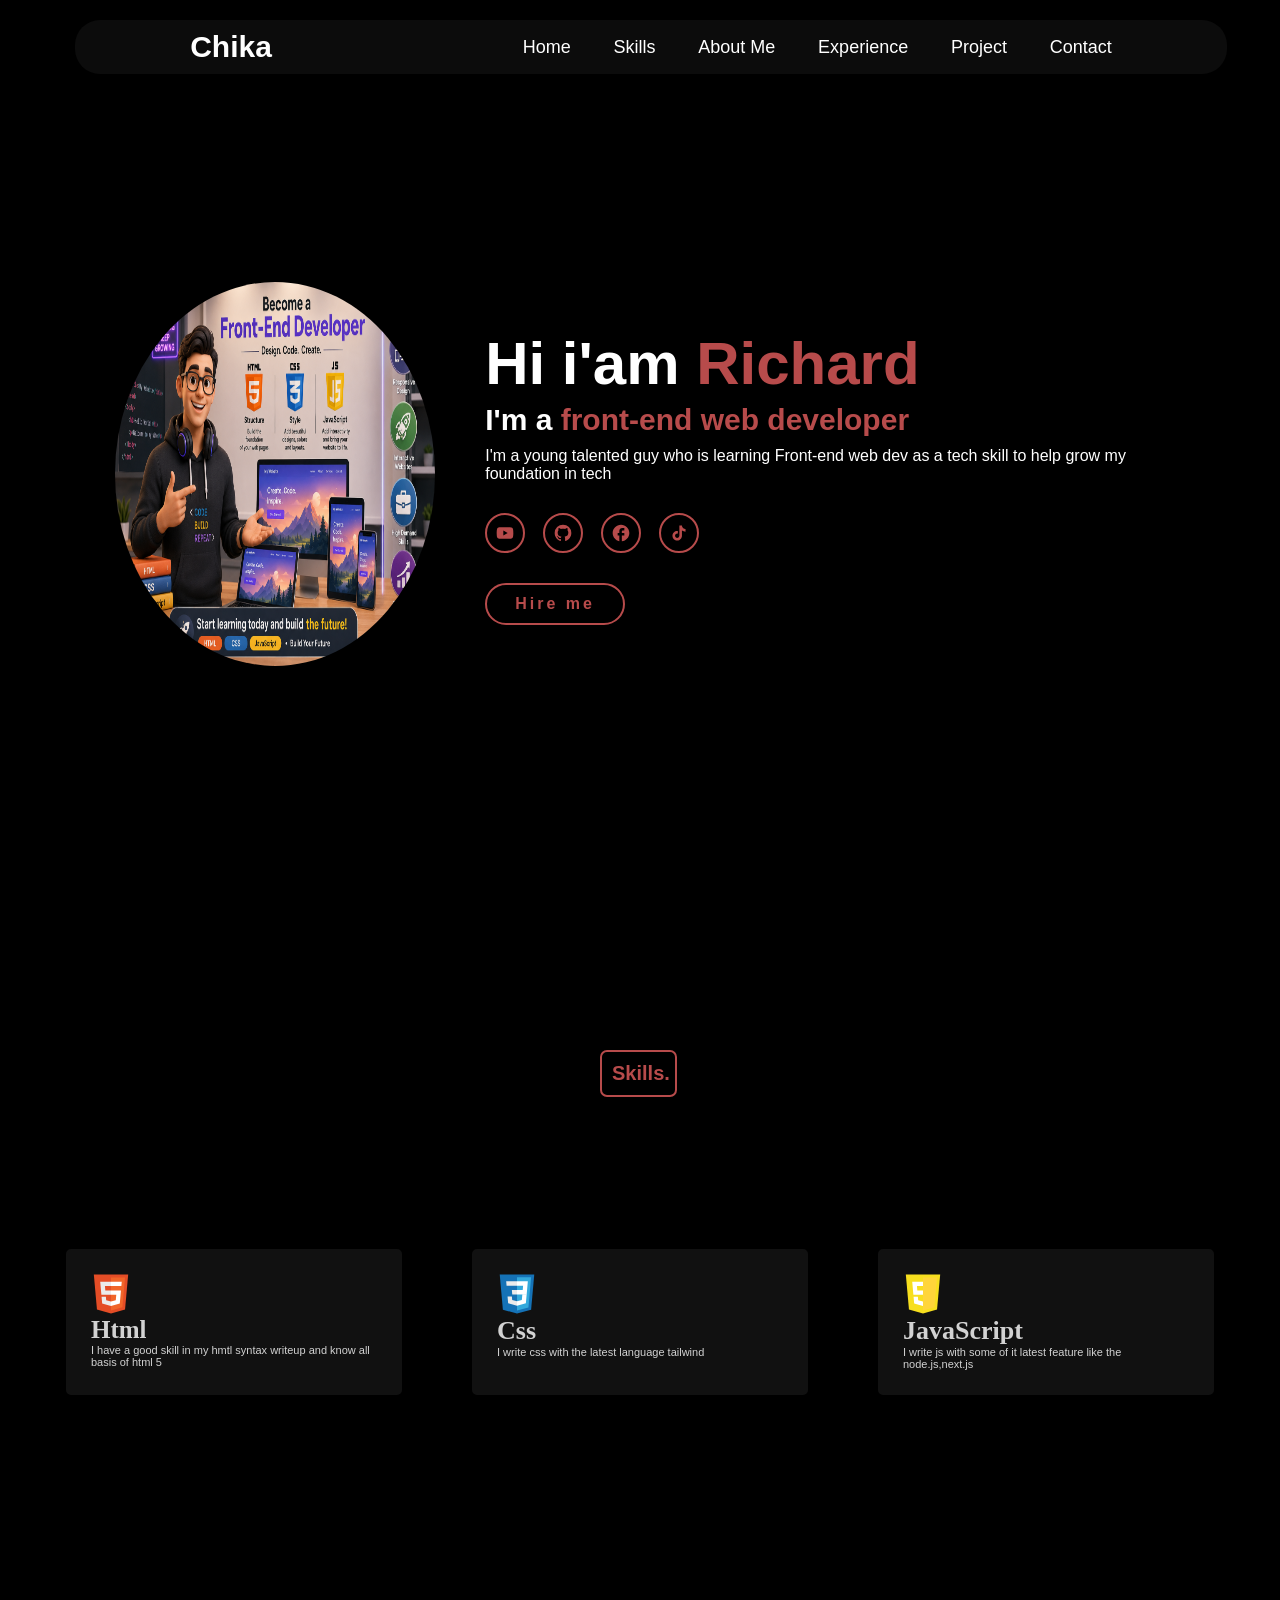
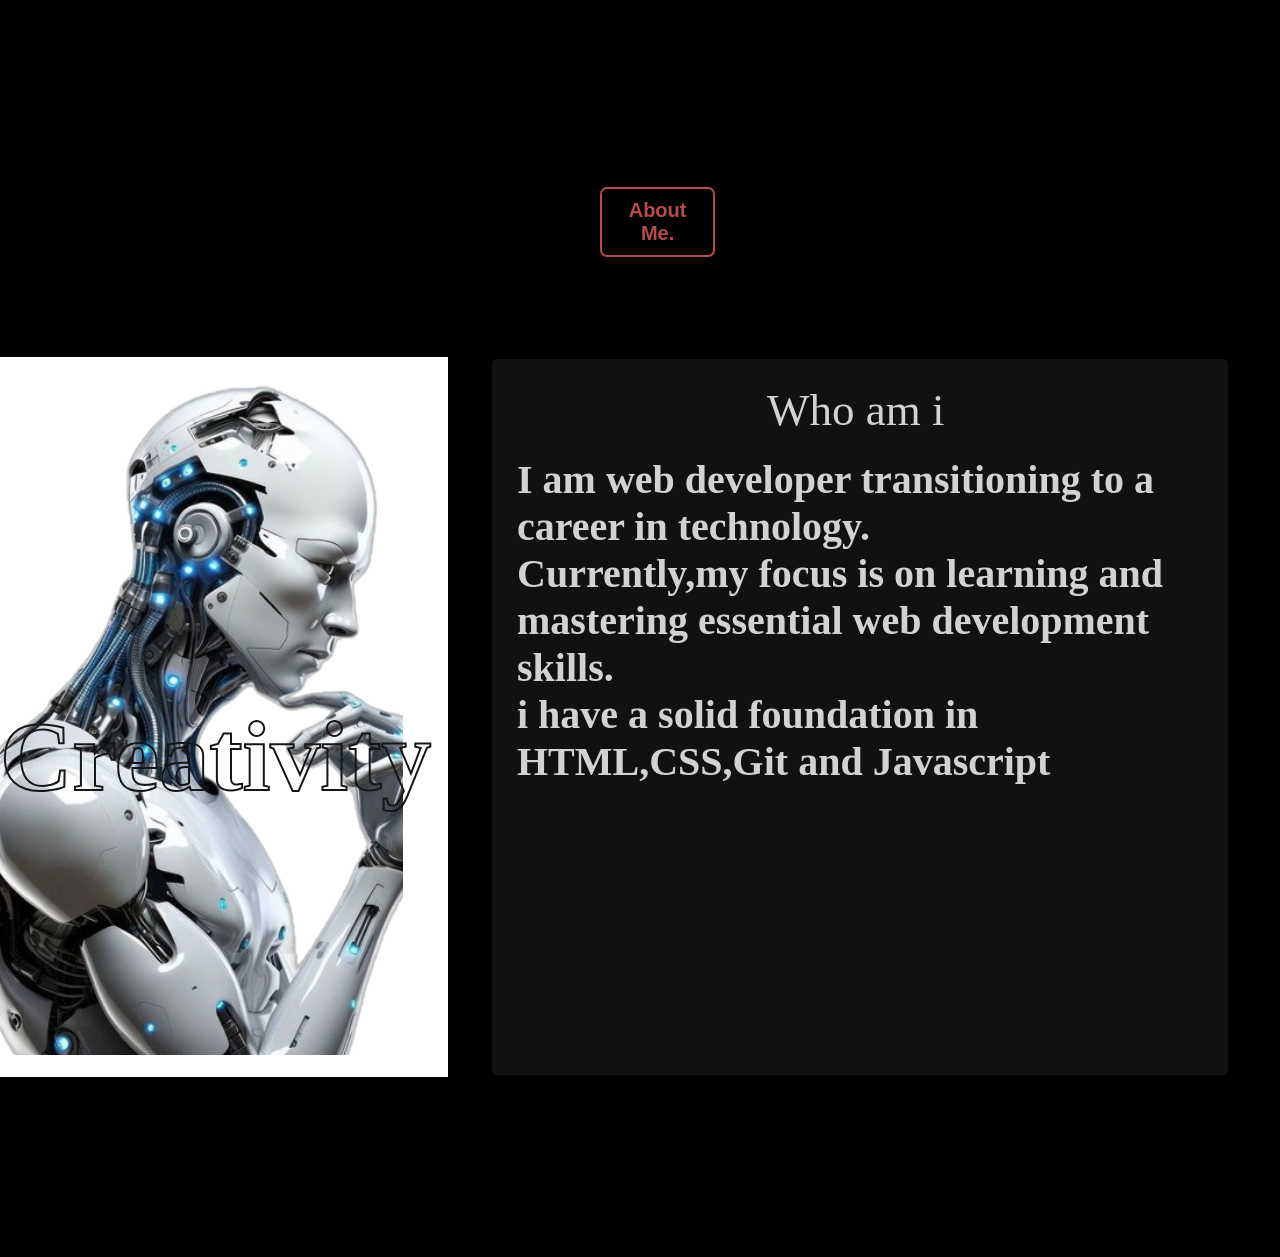
==== index.html @ 91c13ee7 "I've added my about page" ====
<!DOCTYPE html>
<html lang="en">
<head>
    <meta charset="UTF-8">
    <meta name="viewport" content="width=device-width, initial-scale=1.0">
    <title>My portfolio</title>
    <link rel="stylesheet" href="style.css">
</head>
<body>
    <div class="upper">
    <header>
        <a href="#" class="logo">Chika</a>

        <nav>
            <a href="#" class="Top">Home</a>
            <!-- <a href="#" >Services</a> -->
            <a href="#skill" >Skills</a>
            <a href="#about" >About Me</a>
            <a href="#" >Experience</a>
            <a href="#" >Project</a>
            <a href="#" >Contact</a>
        </nav>
    </header>
     <section class="home">
        <div class="home-img">
            <img src="ChatGPT Image Jun 1, 2026, 11_46_14 AM.png" alt="">
        </div>
        <div class="main-content">
            <h1>Hi i'am <span>Richard</span></h1>
            <h3 class="typing-text">I'm a <span></span></h3>
            <p>I'm a young talented guy who is learning Front-end web dev as a tech skill to help grow my foundation in tech</p>
            <div class="social-icons">
                <a href="https://www.youtube.com/"><svg xmlns="http://www.w3.org/2000/svg" width="1em" height="1em" viewBox="0 0 24 24">
	<path d="M0 0h24v24H0z" fill="none" />
	<path fill="currentColor" d="m10 15l5.19-3L10 9zm11.56-7.83c.13.47.22 1.1.28 1.9c.07.8.1 1.49.1 2.09L22 12c0 2.19-.16 3.8-.44 4.83c-.25.9-.83 1.48-1.73 1.73c-.47.13-1.33.22-2.65.28c-1.3.07-2.49.1-3.59.1L12 19c-4.19 0-6.8-.16-7.83-.44c-.9-.25-1.48-.83-1.73-1.73c-.13-.47-.22-1.1-.28-1.9c-.07-.8-.1-1.49-.1-2.09L2 12c0-2.19.16-3.8.44-4.83c.25-.9.83-1.48 1.73-1.73c.47-.13 1.33-.22 2.65-.28c1.3-.07 2.49-.1 3.59-.1L12 5c4.19 0 6.8.16 7.83.44c.9.25 1.48.83 1.73 1.73" />
</svg>
</a>
                <a href="https://github.com/" class="git"><svg xmlns="http://www.w3.org/2000/svg" width="1em" height="1em" viewBox="0 0 24 24">
	<path d="M0 0h24v24H0z" fill="none" />
	<path fill="currentColor" d="M12 2A10 10 0 0 0 2 12c0 4.42 2.87 8.17 6.84 9.5c.5.08.66-.23.66-.5v-1.69c-2.77.6-3.36-1.34-3.36-1.34c-.46-1.16-1.11-1.47-1.11-1.47c-.91-.62.07-.6.07-.6c1 .07 1.53 1.03 1.53 1.03c.87 1.52 2.34 1.07 2.91.83c.09-.65.35-1.09.63-1.34c-2.22-.25-4.55-1.11-4.55-4.92c0-1.11.38-2 1.03-2.71c-.1-.25-.45-1.29.1-2.64c0 0 .84-.27 2.75 1.02c.79-.22 1.65-.33 2.5-.33s1.71.11 2.5.33c1.91-1.29 2.75-1.02 2.75-1.02c.55 1.35.2 2.39.1 2.64c.65.71 1.03 1.6 1.03 2.71c0 3.82-2.34 4.66-4.57 4.91c.36.31.69.92.69 1.85V21c0 .27.16.59.67.5C19.14 20.16 22 16.42 22 12A10 10 0 0 0 12 2" />
</svg>
                 </a>
                <a href="https://www.facebook.com/profile.php?id=61581947091361"><svg xmlns="http://www.w3.org/2000/svg" width="1em" height="1em" viewBox="0 0 24 24">
	<path d="M0 0h24v24H0z" fill="none" />
	<path fill="currentColor" d="M22 12c0-5.52-4.48-10-10-10S2 6.48 2 12c0 4.84 3.44 8.87 8 9.8V15H8v-3h2V9.5C10 7.57 11.57 6 13.5 6H16v3h-2c-.55 0-1 .45-1 1v2h3v3h-3v6.95c5.05-.5 9-4.76 9-9.95" />
</svg>
                </a>
                <a href="https://www.tiktok.com/@richardexpress2"><svg xmlns="http://www.w3.org/2000/svg" width="1em" height="1em" viewBox="0 0 24 24">
	<path d="M0 0h24v24H0z" fill="none" />
	<path fill="currentColor" d="M16.6 5.82s.51.5 0 0A4.28 4.28 0 0 1 15.54 3h-3.09v12.4a2.59 2.59 0 0 1-2.59 2.5c-1.42 0-2.6-1.16-2.6-2.6c0-1.72 1.66-3.01 3.37-2.48V9.66c-3.45-.46-6.47 2.22-6.47 5.64c0 3.33 2.76 5.7 5.69 5.7c3.14 0 5.69-2.55 5.69-5.7V9.01a7.35 7.35 0 0 0 4.3 1.38V7.3s-1.88.09-3.24-1.48" />
</svg>
</a>
            </div>
            <a href="mailto:umelochikadibia@gmail.com" class="btn">Hire me</a>

        </div>

     </section>
     </div>
     
     <!-- <div class="banner">
        <div class="slider" style="--quantity: 8">
            <div class="items" style="--position: 1"><img src="image/portfolio design.jpg" alt=""></div>
            <div class="items" style="--position: 2"><img src="image/No Idea Where to Start Frontend_ Follow This_.jpg" alt=""></div>
            <div class="items" style="--position: 3"><img src="image/download (3).jpg" alt=""></div>
            <div class="items" style="--position: 4"><img src="image/download (4).jpg" alt=""></div>
            <div class="items" style="--position: 5"><img src="image/light bulb and brain.jpg" alt=""></div>
            <div class="items" style="--position: 6"><img src="image/985231165290282.jpg" alt=""></div>
            <div class="items" style="--position: 7"><img src="image/download (8).jpg" alt=""></div>
            <div class="items" style="--position: 8"><img src="image/AiGeniusTips _ Lets Explore AI (@aigeniustips) on Threads.jpg" alt=""></div>
        </div>
        <div class="content">
            <h1 data-content="Creativity">
                Creativity
            </h1>
            <div class="model"></div>
        </div>
     </div> -->

    <div class="skill" id="skill"><h1>Skills.</h1></div>
    
     <div class="home2">     
        <div class="html">
            <svg xmlns="http://www.w3.org/2000/svg" width="1em" height="1em" viewBox="0 0 128 128" class="html-img">
	<path d="M0 0h128v128H0z" fill="none" />
	<path fill="#e44d26" d="M19.037 113.876L9.032 1.661h109.936l-10.016 112.198l-45.019 12.48z" />
	<path fill="#f16529" d="m64 116.8l36.378-10.086l8.559-95.878H64z" />
	<path fill="#ebebeb" d="M64 52.455H45.788L44.53 38.361H64V24.599H29.489l.33 3.692l3.382 37.927H64zm0 35.743l-.061.017l-15.327-4.14l-.979-10.975H33.816l1.928 21.609l28.193 7.826l.063-.017z" />
	<path fill="#fff" d="M63.952 52.455v13.763h16.947l-1.597 17.849l-15.35 4.143v14.319l28.215-7.82l.207-2.325l3.234-36.233l.335-3.696h-3.708zm0-27.856v13.762h33.244l.276-3.092l.628-6.978l.329-3.692z" />
</svg>

            <h1 style="font-size: 2.5rem; font-family: 'Times New Roman', Times, serif;">Html</h1>
        <p class="p-tag">I have a good skill in my hmtl syntax writeup and know all<br> basis of html 5 </p>
    </div>
    
    <div class="css">
        <svg xmlns="http://www.w3.org/2000/svg" width="1em" height="1em" viewBox="0 0 128 128" class="css-img">
	<path d="M0 0h128v128H0z" fill="none" />
	<path fill="#1572b6" d="M18.814 114.123L8.76 1.352h110.48l-10.064 112.754l-45.243 12.543z" />
	<path fill="#33a9dc" d="m64.001 117.062l36.559-10.136l8.601-96.354h-45.16z" />
	<path fill="#fff" d="M64.001 51.429h18.302l1.264-14.163H64.001V23.435h34.682l-.332 3.711l-3.4 38.114h-30.95z" />
	<path fill="#ebebeb" d="m64.083 87.349l-.061.018l-15.403-4.159l-.985-11.031H33.752l1.937 21.717l28.331 7.863l.063-.018z" />
	<path fill="#fff" d="m81.127 64.675l-1.666 18.522l-15.426 4.164v14.39l28.354-7.858l.208-2.337l2.406-26.881z" />
	<path fill="#ebebeb" d="M64.048 23.435v13.831H30.64l-.277-3.108l-.63-7.012l-.331-3.711zm-.047 27.996v13.831H48.792l-.277-3.108l-.631-7.012l-.33-3.711z" />
</svg>
        <h1 style="font-size: 2.6rem; font-family: 'Times New Roman', Times, serif;">Css</h1>
        <p class="p-tag2">I write css with the latest language tailwind</p>
    </div>

    <div class="js">
        <svg xmlns="http://www.w3.org/2000/svg" width="1em" height="1em" viewBox="0 0 128 128" class="js-img">
	<path d="M0 0h128v128H0z" fill="none" />
	<path fill="#f7df1e" d="M19.037 113.876L9.032 1.661h109.936l-10.016 112.198l-45.019 12.48z" />
	<path fill="#ffd53a" d="m64 116.8l36.378-10.086l8.559-95.878H64z" />
	<path fill="#fff" d="M64 52.455H45.788L44.53 38.361H64V24.599H29.489l.33 3.692l3.382 37.927H64zm0 35.743l-.061.017l-15.327-4.14l-.979-10.975H33.816l1.928 21.609l28.193 7.826l.063-.017z" />
</svg>
        <h1 style="font-size: 2.6rem; font-family: 'Times New Roman', Times, serif;">JavaScript</h1>
        <p class="p-tag3">I write js with some of it latest feature like the node.js,next.js </p>
    </div>

     </div>

       <div class="about" id="about"><h1>About Me.</h1></div>

       <div class="head1">
       <div class="content">
            <h1 data-content="Creativity">
                Creativity
            </h1>
            <div class="model"></div>
        </div>

        <div class="Who"><h1 class="cen">Who am i</h1>
        <h2 class="low">I am web developer transitioning to a career in technology.<br>
        Currently,my focus is on learning and mastering essential web development skills.<br> i have a solid foundation in HTML,CSS,Git and Javascript<br>
        </h2>
        </div>

        </div>

</body>
</html>
---- style.css ----
@import url('https://fonts.googleapis.com/css2?family=Manrope:wght@200..800&family=Rubik:ital,wght@0,300..900;1,300..900&display=swap');
*{
  margin: 0;
  padding: 0;
  box-sizing: border-box;
  text-decoration: none;
  border: none;
  outline: none;
  font-family: 'Poppins', sans-serif ;
}
html{
  font-size: 62.5%;

}
body{
  width: 100%;
  height: 100vh;
  overflow-x: hidden;
  background-color: black;
  color: white;
}
.upper{
  min-width: 30rem;
  
}
header{
  margin: 7.5rem;
  margin-top: 20px;
  position: fixed;
  top: 0;
  left: 0;
  width: 90%;
  padding: 1rem 9%;
  border: none;
  background-color:  rgba(155,155, 155, 0.08);
  border-radius: 2.5rem;
  filter: drop-shadow(10px);
  display: flex;
  justify-content: space-between;
  align-items: center;
  z-index: 100;
  backdrop-filter: blur(1.5rem);
}
.logo{
  font-size: 3rem;
  color: white;
  font-weight: 800;
  cursor: pointer;
  transition: 0.5s ease;
}
.logo:hover{
  transform: scale(1.1);
  color: #b74b4b;
}
nav a{
  font-size: 1.8rem;
  color: white;
  margin-left: 4rem;
  font-weight: 500;
  transition: 0.3s ease;
  border-bottom: 3px solid transparent;
}
nav a:hover,
nav a.active{
  color: #b74b4b;
  border-bottom: 3px solid #b74b4b;
}

@media(max-width:995px){
  header{
    margin: 3rem;
    margin-top: 5rem;
    padding: 8px;
    width: 93%;
    position: fixed;
    top: 0;
    z-index: 100;
    overflow: hidden;
    justify-content: space-between;
    align-items: center;
    gap: 1rem;
  }
  nav{
    display: flex;
    border-bottom-left-radius: 2rem;
    padding: 1rem solid;
    justify-content: space-between;
    gap: 1rem;
    align-items: center;
    border-top: 0.1rem, solid rgba(0,0,0,0.1);
  }
  nav .active{
    display: block;
  }
  nav a{
    display: block;
    font-size: 2rem;
    margin: 0;
    padding: 1rem;
     border-bottom: 0.5rem solid transparent;
  }
  nav a:hover,
  nav a.active{
    
    border-radius: 0.5rem;
    border-bottom: 0.5rem solid #b74b4b;
  }
}
section{
  min-height: 100vh;
  padding: 10rem 9% 5rem;
}
   .home{
    display: flex;
    justify-content: center;
    align-items: center;
    gap: 5rem;
    background-color: black;
  }

  .home .main-content h1{
    font-size: 6rem;
    font-weight: 700;
    line-height: 1.3;
  }
  span{
    color: #b74b4b;
  }
  .main-content h3{
    font-size: 3rem;
    margin-bottom: 1rem;
    font-weight: 700;
  }

  .main-content p{
    font-size: 1.6rem;
  }

  .home-img{
    border-radius: 50%;
  }
  .home-img img{
    position: relative;
    width: 25vw;
    height: 30vw;
    border-radius: 50%;
    
    cursor: pointer;
    transition: 0.2s linear;
  }
  .home-img img:hover{
    font-size: 1.8rem;
    font-weight: 400;
    box-shadow: 0 0 40px solid #551A8b;
    transform: scale(1.1)translateY(-5px);
  }

  .social-icons a{
    display: inline-flex;
    justify-content: center;
    align-items: center;
    width: 4rem;
    height: 4rem;
    background-color: transparent;
    border: 0.2rem solid #b74b4b;
    font-size: 2rem;
    border-radius: 50%;
    margin: 3rem 1.5rem 3rem 0;
    transform: 0.3s ease;
    color: #b74b4b;
  }

  .social-icons a:hover{
    color: black;
    transform: scale(1.3)translateY(-5px);
    background-color: #b74b4b;
    box-shadow: 0 0 25px #b74b4b; 
  }

  .btn{
    display: inline-block;
    padding: 1rem 2.8rem;
    background-color: black;
    border-radius: 4rem;
    font-size: 1.6rem;
    color: #b74b4b;
    letter-spacing: 0.3rem;
    font-weight: 600;
    border: 2px solid #b74b4b;
    transition: 0.3s ease;
    cursor: pointer;
  }
  .btn:hover{
    transform: scale3d(1.03);
    background-color: #b74b4b;
    color: black;
    box-shadow: 0 0 25px #b74b4b;

  }
 
.typing-text{
  font-size: 20px;
  font-weight: 600;
  min-width: 250px;
} 

.typing-text{
  position: relative;
}

.typing-text span::before{
  content:"front-end web developer";
  color: #b74b4b;
  animation: words 20s infinite;
}

.typing-text span::after{
  content:" ";
  background-color: black;
  position: absolute;
  width: calc(100% + 8px);
  height: 100%;
  border-left: 3px solid black;
  right: -8;
  animation: cursor 0.6s infinite;
}

@keyframes cursor{
  to{
    border-left: 3px solid #b74b4b;
  }
}

@keyframes words{
  0%,20%{
    content:"Youtuber";
  }
  21%,40%{
    content:" Developer";
  }
  41%,60%{
    content:"Web Designer";
  }
  61%,80%{
    content:"Forex Trader";
  }
  81%,100%{
    content:"Script Writer";
  }
}

@media(max-width:1000px){
  home{
    gap:4rem;
  }
}
@media(max-width:995px){
  .home{
    flex-direction:column;
  }

  .main-content h3{
   font-size: 2.5rem;
  }

  .main-content p{
    font-size: 1.2rem;
  }
  .home .main-content h1{
    font-size: 5.2rem;
  }

  .main-content h1 span{
    font-size: 5.2rem;
  }

  .home-img img{
    width: 48rem;
    height: 48rem;
    margin-top: 4rem;
  }
  .typing-text{
  font-size: 1.25rem;
  font-weight: 6.25rem;
  width: 0.5rem;
}
.typing-text span::before{
  content:"front-end web developer";
  color: #b74b4b;
  animation: words 20s infinite;
}

.typing-text span::after{
  content:" ";
  background-color: black;
  position: absolute;
  width: calc(43% + 7px);
  height: 100%;
  border-left: 3px solid black;
  right: -8;
  animation: cursor 0.6s infinite;
}
 .btn{
    display: inline-block;
    padding: 1rem 2.8rem;
    background-color: black;
    border-radius: 4rem;
    font-size: 2.6rem;
    color: #b74b4b;
    letter-spacing: 0.3rem;
    font-weight: 600;
    border: 2px solid #b74b4b;
    transition: 0.3s ease;
    cursor: pointer;
  }
  .btn:hover{
    transform: scale3d(1.03);
    background-color: #b74b4b;
    color: black;
    box-shadow: 0 0 25px #b74b4b;

  }
}
@media(max-width:480px){
    header{
    margin: 3rem;
    margin-top: 5rem;
    padding: 8px;
    width: 85%;
    position: fixed;
    top: 0;
    z-index: 100;
    overflow: hidden;
    justify-content: space-between;
    align-items: center;
    gap: 1rem;
  }
  nav{
    display: none;
    top:0;
    right: 30; 
     width: 20%;
    border-left: 3px solid #b74b4b;
    border-bottom: 2px solid #b74b4b; 
    border-bottom-left-radius: 2rem;
    padding: 4rem solid;
    justify-content: space-between;
    gap: 1rem;
    align-items: center;
    background-color: #161616;
    border-top: 0.1rem, solid rgba(0,0,0,0.1);
  }
  nav .active{
    display: block;
  }
  nav a{
    display: block;
    font-size: 2rem;
    margin: 0;
    padding: 1rem;
     border-bottom: 0.5rem solid transparent;
  }
  nav a:hover,
  nav a.active{
    
    border-radius: 0.5rem;
    border-bottom: 0.5rem solid #b74b4b;
  } 
    .home-img img{
    width: 25rem;
    height: 25rem;
    margin-top: 4rem;
  }
   .main-content h1 span{
    font-size: 4.2rem;
  }
   .btn{
    display: inline-block;
    padding: 1rem 2.8rem;
    background-color: black;
    border-radius: 4rem;
    font-size: 1.6rem;
    color: #b74b4b;
    letter-spacing: 0.3rem;
    font-weight: 600;
    border: 2px solid #b74b4b;
    transition: 0.3s ease;
    cursor: pointer;
  }
  .btn:hover{
    transform: scale3d(1.03);
    background-color: #b74b4b;
    color: black;
    box-shadow: 0 0 25px #b74b4b;

  }
}

/* .banner{
  display: none;
  width: 100%;
  height: 100vh;
  margin-left: auto;
  margin-right: auto;
  top: 10%; 
  text-align: center;
  border-radius: 10px;
  overflow: hidden;
  position: relative;
}
.banner .slider{
  position: absolute;
  width: 200px;
  height: 250px;
  top: 10%;
  left: calc(50% - 100px);
  transform-style: preserve-3d;
  transform: perspective(1000px);
  animation: autoRun 20s linear infinite;
  z-index: 4;
  
}
@keyframes autoRun{
  from{
    transform: perspective(1000px) rotateX(-16deg) rotateY(0deg);
  }
  to{
    transform: perspective(1000px) rotateX(-17deg) rotateY(360deg);
  }
}
.banner .slider .items{
  position: absolute;
  inset: 0 0 0 0;
  transform:
   rotateY(calc( (var(--position) - 1) * (360 / var(--quantity)) * 1deg))
   translateZ(550px)
}
.banner .slider .items img{
  width: 100%;
  height: 100%;
  object-fit: cover;
}
.banner .content{
  position: absolute;
  bottom: 0;
  left: 50%;
  transform: translateX(-50%);
  width: min(1400px,100vw);
  height: max-content;
  padding-bottom: 100px;
  /* display: flex; */
  /* word-wrap: wrap; */
  /* justify-content: space-between; */
  /* align-items: center; */
/* } */ 

/* .banner .content h1{
  font-family: 'ICA Rubrik';
  font-size: 16rem;
  line-height: 1rem;
  color: #25283B;
  position: relative;
  -webkit-text-stroke: 2px #161616;
 color: transparent;
}
.banner .content h1::after{
  position: absolute;
  inset: 0 0 0 0;
  content: after(data-content);
  z-index: 2;
 
}

.banner .content .model{
  background-image: url(image/download__9_-removebg-preview.png);
  width: 100%;
  height: 75vh;
  position: absolute;
  bottom: 0;
  left: 0;
  background-size: auto 130%;
  background-repeat: no-repeat;
  background-position: top center;
  z-index: -1;
}
@media(max-width:995px){
  .banner{
    display: none;
  }
} */

.skill{
  background-color: black;
  color: #b74b4b; 
  border: 0.2rem solid #b74b4b;
  text-align: center;
  margin-top: 15rem;
  width: 6%;
  margin-left: 60rem;
  padding: 1rem;
  border-radius: 0.7rem;
}
.skill:hover{
 transform: scale3d(1.0);
    color: black;
    background-color: #b74b4b;
    box-shadow: 0 0 25px #b74b4b;
}
.home2{
  display: flex;
  justify-content: space-between;
  align-items: center;
  width: 90%;
  height: 50vh;
  margin: auto;
   margin-bottom: 24rem;
}

.html{
  border: 2px solid black;
  padding: 2.5rem;
  background-color: rgb(17, 17, 17);
  color: #d2d2d2;
  border-radius: 0.7rem;
  height: 15rem;
  width: 34rem;
   cursor: pointer;
  transition: 0.2s ease;
}
.html:hover{
  border: 2px solid #b74b4b;
  background-color: transparent;
  box-shadow: 0 0 25px #b74b4b;
  transform: scale(1.1);
}
.html-img{
  font-size: 4rem;
}
.p-tag{
  font-size: 1.1rem;
  font-weight: 1.5rem;
}
.css{
  border: 2px solid black;
  padding: 2.5rem;
  background-color: rgb(17, 17, 17);
  color: #d2d2d2;
  border-radius: 0.7rem;
  height: 15rem;
  width: 34rem;
   cursor: pointer;
  transition: 0.2s ease;
}
.css:hover{
  border: 2px solid #b74b4b;
  background-color: transparent;
  box-shadow: 0 0 25px #b74b4b;
  transform: scale(1.1);
}
.css-img{
  font-size: 4rem;
}
.p-tag2{
   font-size: 1.1rem;
  font-weight: 1.5rem;
}
.js{
  border: 2px solid black;
  padding: 2.5rem;
  background-color: rgb(17, 17, 17);
  color: #d2d2d2;
  border-radius: 0.7rem;
  height: 15rem;
  width: 34rem;
   cursor: pointer;
  transition: 0.2s ease;
}
.js:hover{
   border: 2px solid #b74b4b;
  background-color: transparent;
  box-shadow: 0 0 25px #b74b4b;
  transform: scale(1.1);
}
.js-img{
  font-size: 4rem;
}
.p-tag3{
   font-size: 1.1rem;
  font-weight: 1.5rem;
}
.about{
   background-color: black;
  color: #b74b4b; 
  border: 0.2rem solid #b74b4b;
  text-align: center;
  margin-bottom: 10rem;
  width: 9%;
  margin-left: 60rem;
  padding: 1rem;
  border-radius: 0.7rem;
}
.about:hover{
  transform: scale3d(1.0);
    color: black;
    background-color: #b74b4b;
    box-shadow: 0 0 25px #b74b4b;
}
.head1{
  display: flex;
  width: 100%;
  height: 100vh;
  justify-content: space-between;
}
.content{
  position: absolute;
  bottom: 25;
  left: 0;
  width: 35%;
  height: 80vh;
  z-index: 4;
  display: flex; 
   word-wrap: wrap; 
   justify-content: left; 
   align-items: center;
   background-color: white;
 } 

.content h1{
  font-family: 'ICA Rubrik';
  font-size: 10rem;
  line-height: 1rem;
  color: #25283B;
  position: relative;
  -webkit-text-stroke: 2px #161616;
 color: transparent;
 top: 4rem;
}
.content h1::after{
  position: absolute;
  inset: 0 0 0 0;
  content: after(data-content);
  z-index: 2;
 
}

.content .model{
  background-image: url(image/download__9_-removebg-preview.png);
  width: 90%;
  height: 75vh;
  position: absolute;
  bottom: 1;
  left: 0;
  background-size: auto 100%;
  background-repeat: no-repeat;
  background-position: top center;
  z-index: -1;
}
.Who{
  position: absolute;
  /* justify-content: right; */
  right: 5rem;
    border: 2px solid black;
  padding: 2.5rem;
  background-color: rgb(17, 17, 17);
  color: #d2d2d2;
  border-radius: 0.7rem;
  height: 80vh;
  width: 74rem;
   cursor: pointer;
  transition: 0.2s ease;
}
.Who:hover{
   border: 2px solid #b74b4b;
  background-color: transparent;
  box-shadow: 0 0 25px #b74b4b;
}
.cen{
  font-size: 4.5rem;
  font-family: 'Times New Roman', Times, serif;
  font-weight: 200;
  margin-left: 25rem;
  align-items: center;
}
.low{
  font-size: 4rem;
  font-family: 'Times New Roman', Times, serif;
  margin-top: 2rem;
}
/* // Cryptocurrency Mining WebsitesPlatforms that facilitate digital asset mining.Blockchain Security: Allows decentralized computers to verify network transactions and secure digital ledgers (e.g., Proof-of-Work blockchains).Cloud Mining: Allows users to rent remote computing power to mine digital coins without purchasing expensive hardware themselves.Note on browser-based web mining: Some websites allow visitors to run mining scripts in their browser to generate coins in exchange for ad-free browsing or revenue sharing 
(though this practice has drastically declined due to malware concerns and user system degradatio
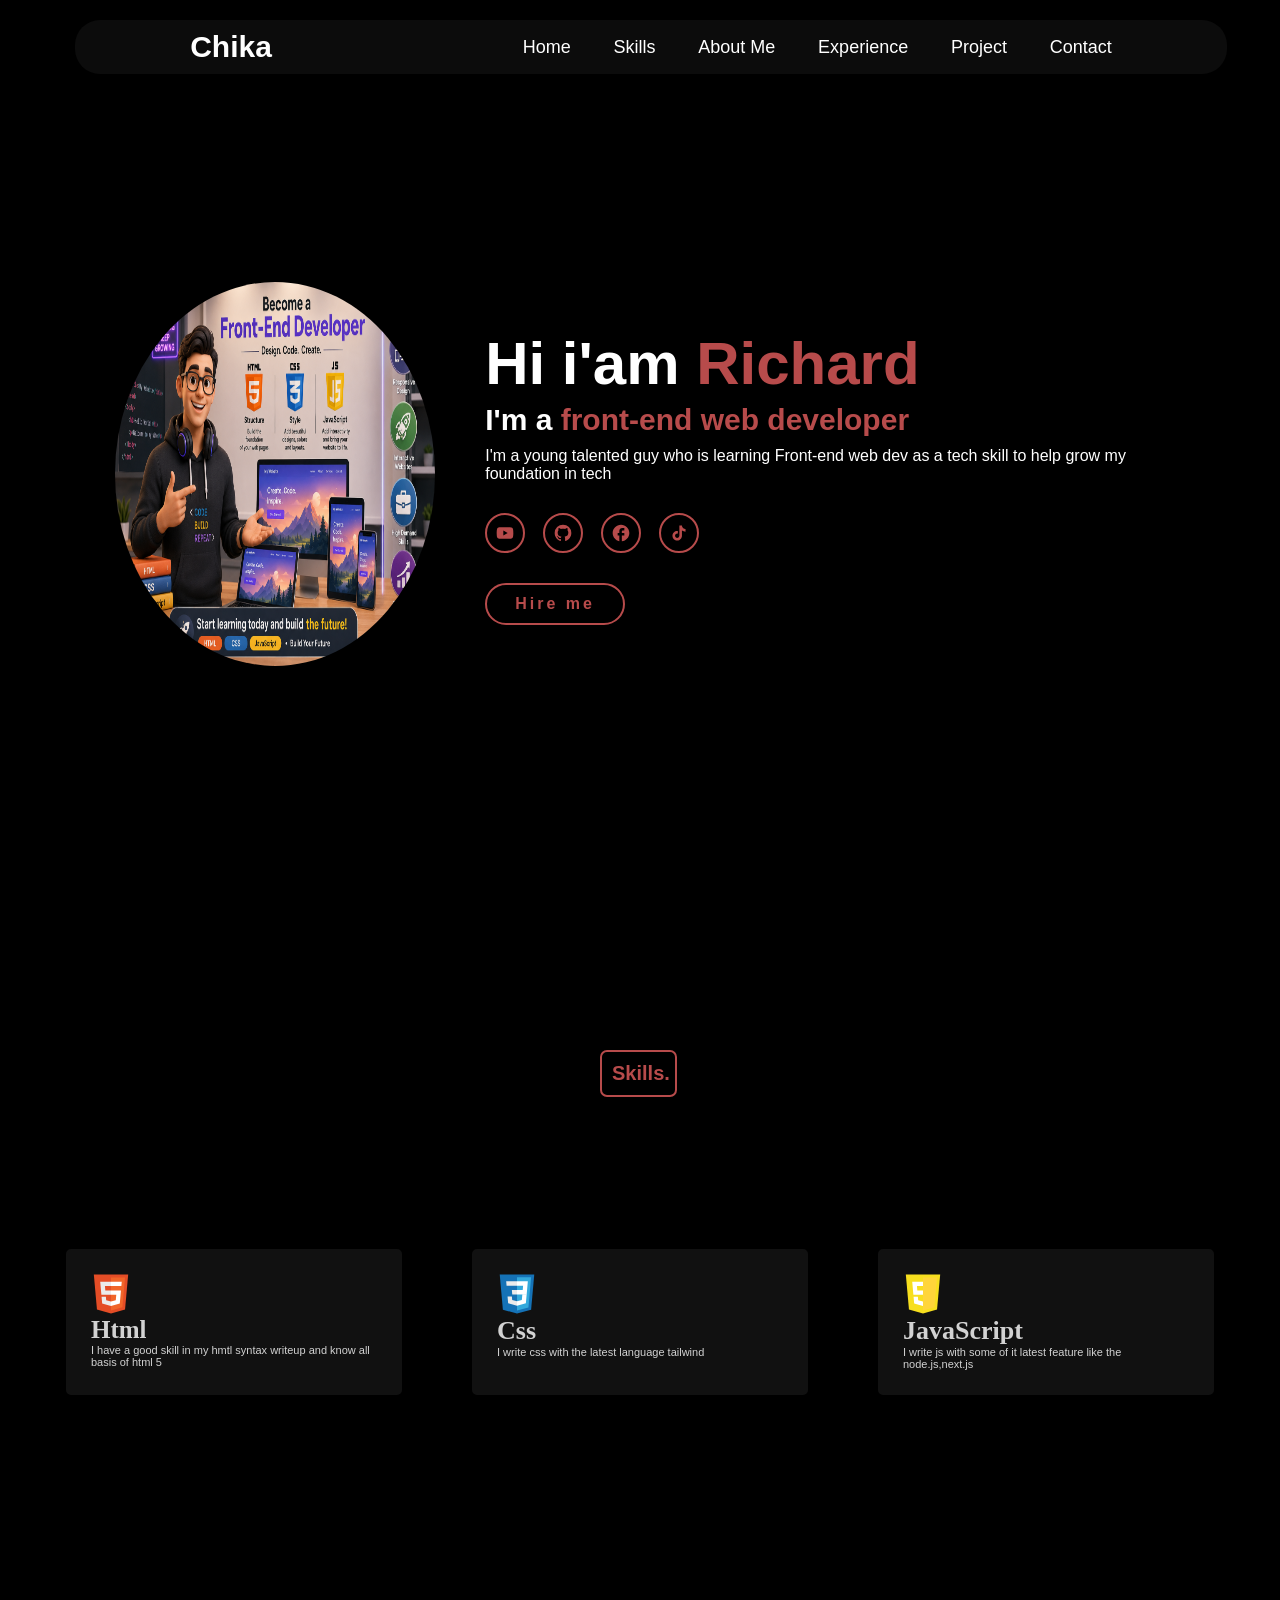
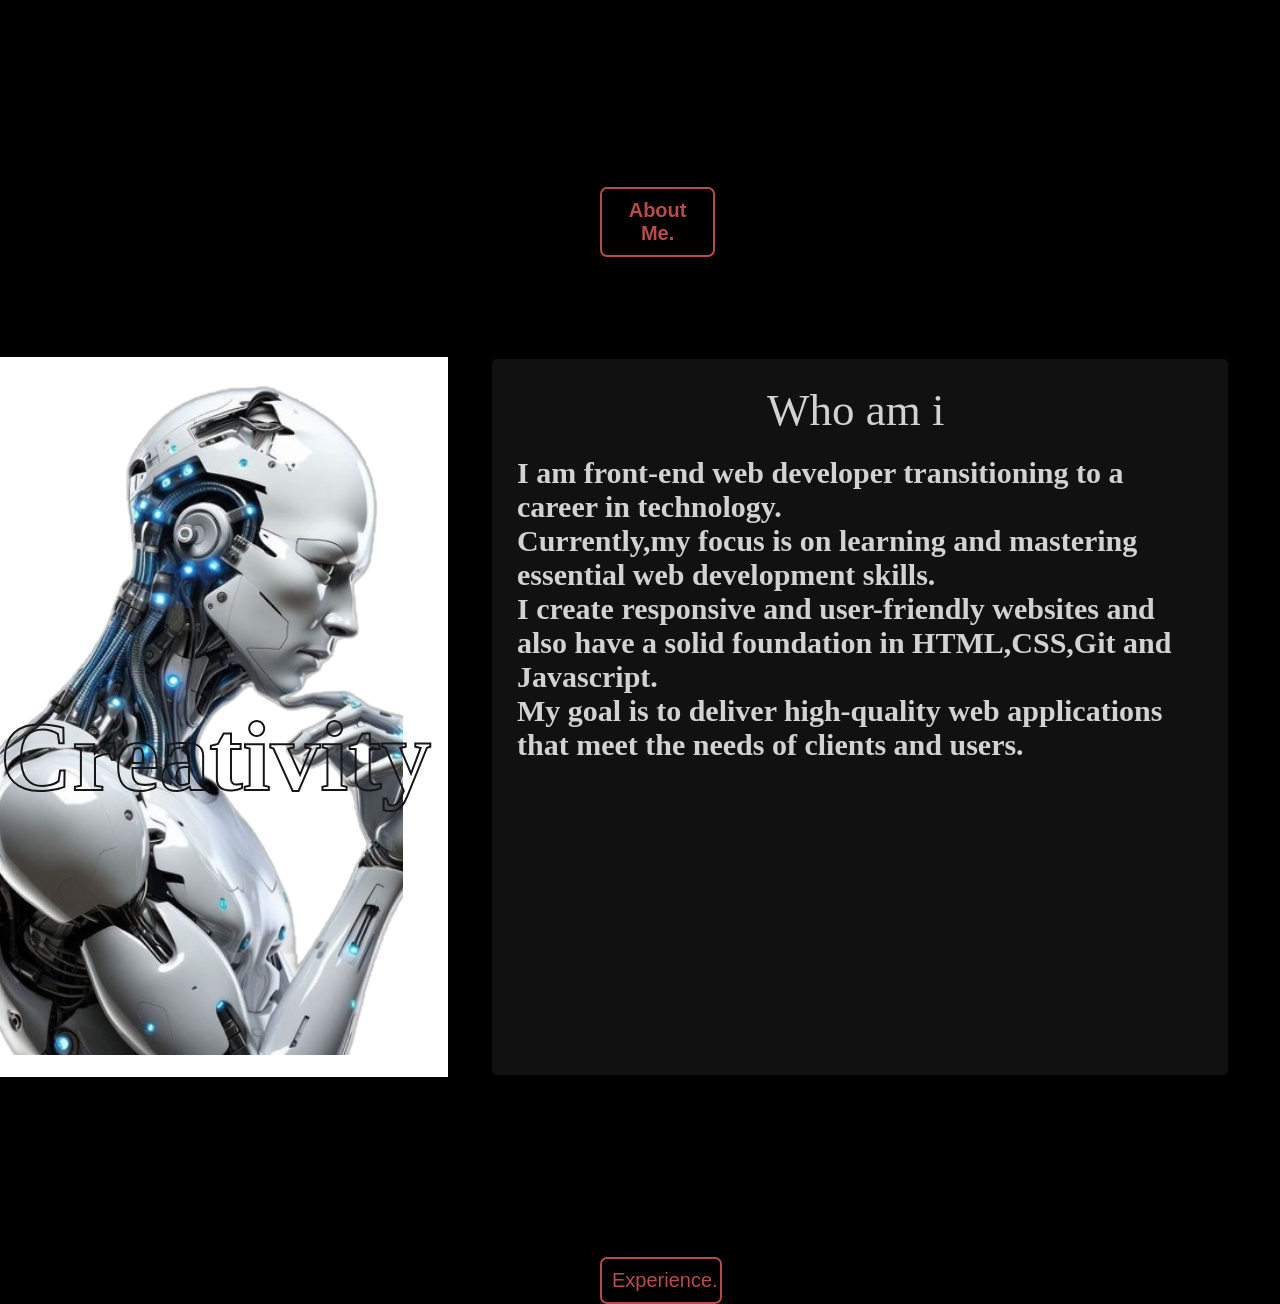
==== commit d192defc: "I'am about to add my exprience" ====
--- a/index.html
+++ b/index.html
@@ -120,7 +120,7 @@
 
      </div>
 
-       <div class="about" id="about"><h1>About Me.</h1></div>
+      <div class="about" id="about"><h1>About Me.</h1></div>
 
        <div class="head1">
        <div class="content">
@@ -131,12 +131,20 @@
         </div>
 
         <div class="Who"><h1 class="cen">Who am i</h1>
-        <h2 class="low">I am web developer transitioning to a career in technology.<br>
-        Currently,my focus is on learning and mastering essential web development skills.<br> i have a solid foundation in HTML,CSS,Git and Javascript<br>
+        <h2 class="low">I am front-end web developer transitioning to a career in technology.<br>
+        Currently,my focus is on learning and mastering essential web development skills.<br>
+        I create responsive and user-friendly websites and also have a solid foundation in HTML,CSS,Git and Javascript.<br>
+        My goal is to deliver high-quality web applications that meet the needs of clients and users.
         </h2>
         </div>
 
-        </div>
+       </div>
+
+     <div class="experience">Experience.</div>
+
+     <div class="plan"></div>
+
+
 
 </body>
 </html>
--- a/style.css
+++ b/style.css
@@ -682,9 +682,28 @@
   align-items: center;
 }
 .low{
-  font-size: 4rem;
+  font-size: 3rem;
   font-family: 'Times New Roman', Times, serif;
   margin-top: 2rem;
+  gap: 0.5rem;
+}
+.experience{
+  background-color: black;
+  color: #b74b4b;
+  border: 0.2rem solid #b74b4b;
+  text-align: center;
+  margin-bottom: 10rem;
+  width: 9.5%;
+  margin-left: 60rem;
+  font-size: 2rem;
+  padding: 1rem;
+  border-radius: 0.7rem;
+}
+.experience:hover{
+  transform: scale3d(1.0);
+    color: black;
+    background-color: #b74b4b;
+    box-shadow: 0 0 25px #b74b4b;
 }
 /* // Cryptocurrency Mining WebsitesPlatforms that facilitate digital asset mining.Blockchain Security: Allows decentralized computers to verify network transactions and secure digital ledgers (e.g., Proof-of-Work blockchains).Cloud Mining: Allows users to rent remote computing power to mine digital coins without purchasing expensive hardware themselves.Note on browser-based web mining: Some websites allow visitors to run mining scripts in their browser to generate coins in exchange for ad-free browsing or revenue sharing 
 (though this practice has drastically declined due to malware concerns and user system degradatio
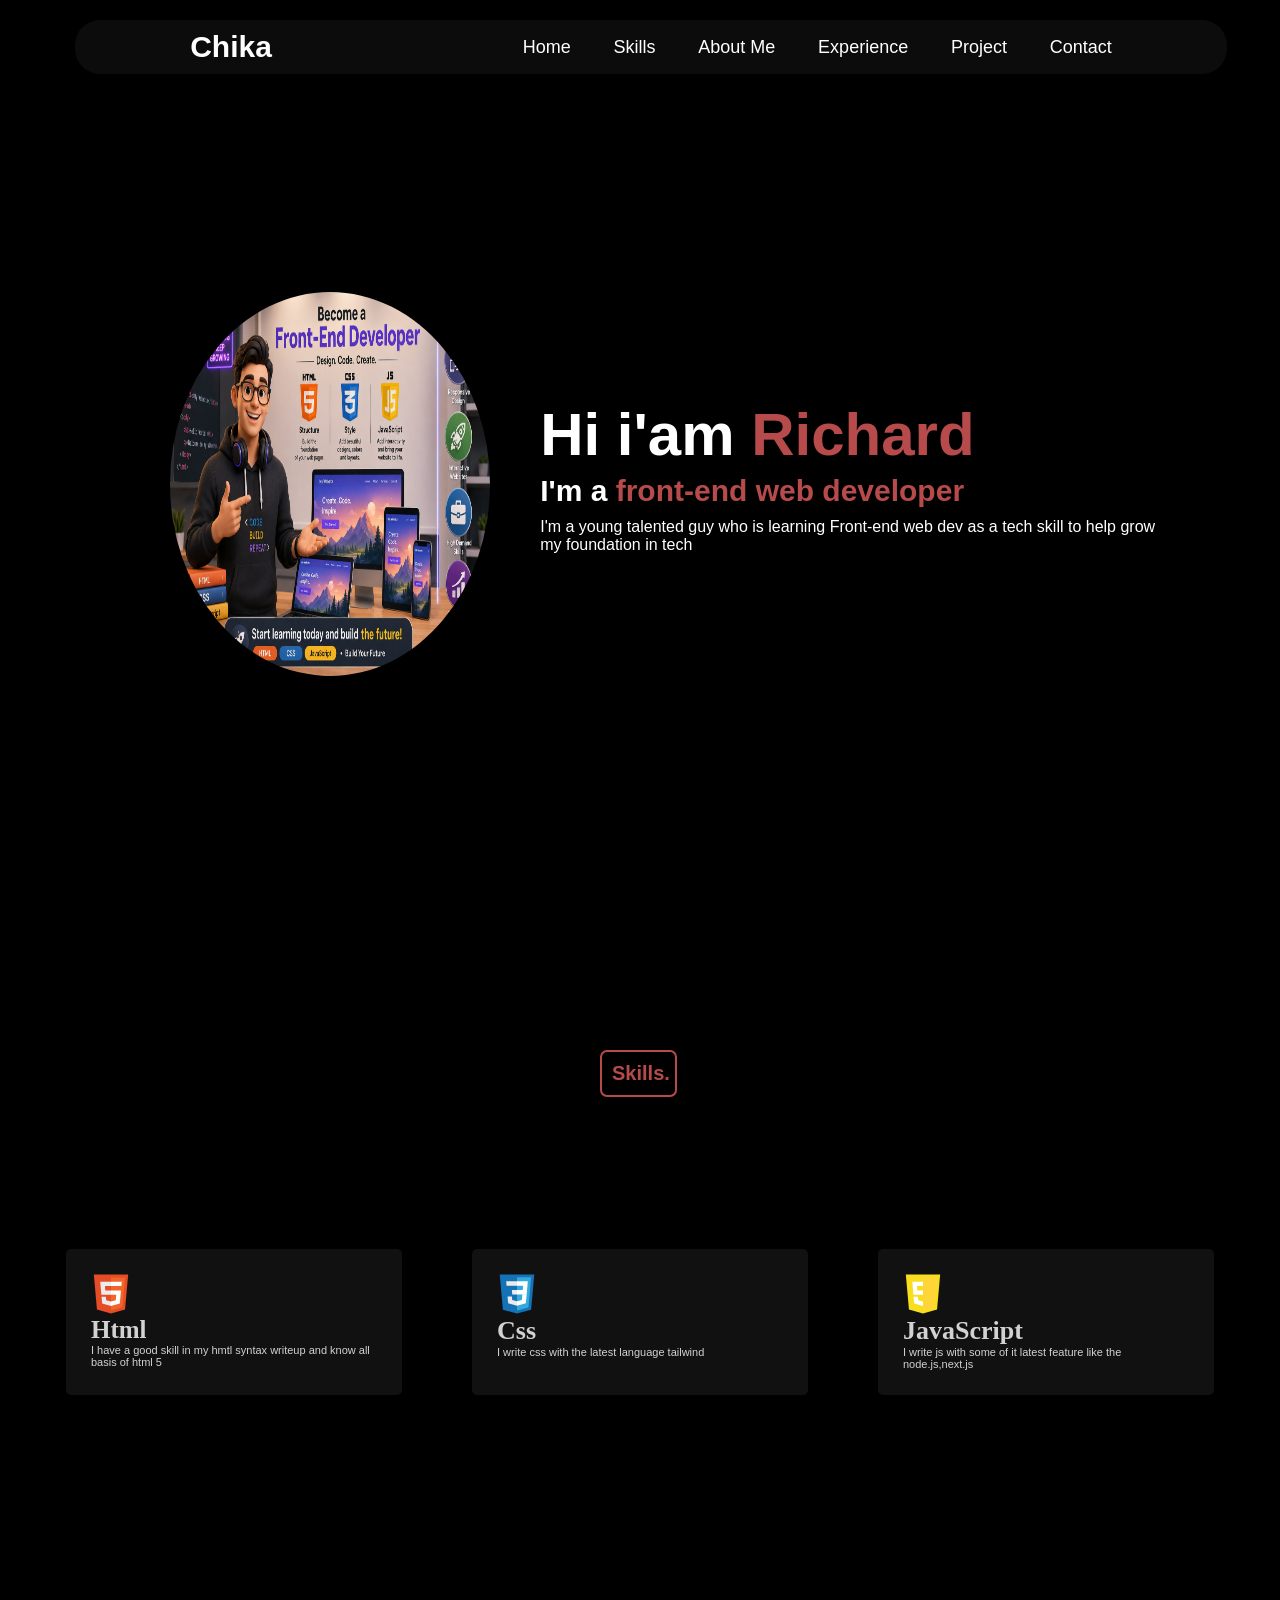
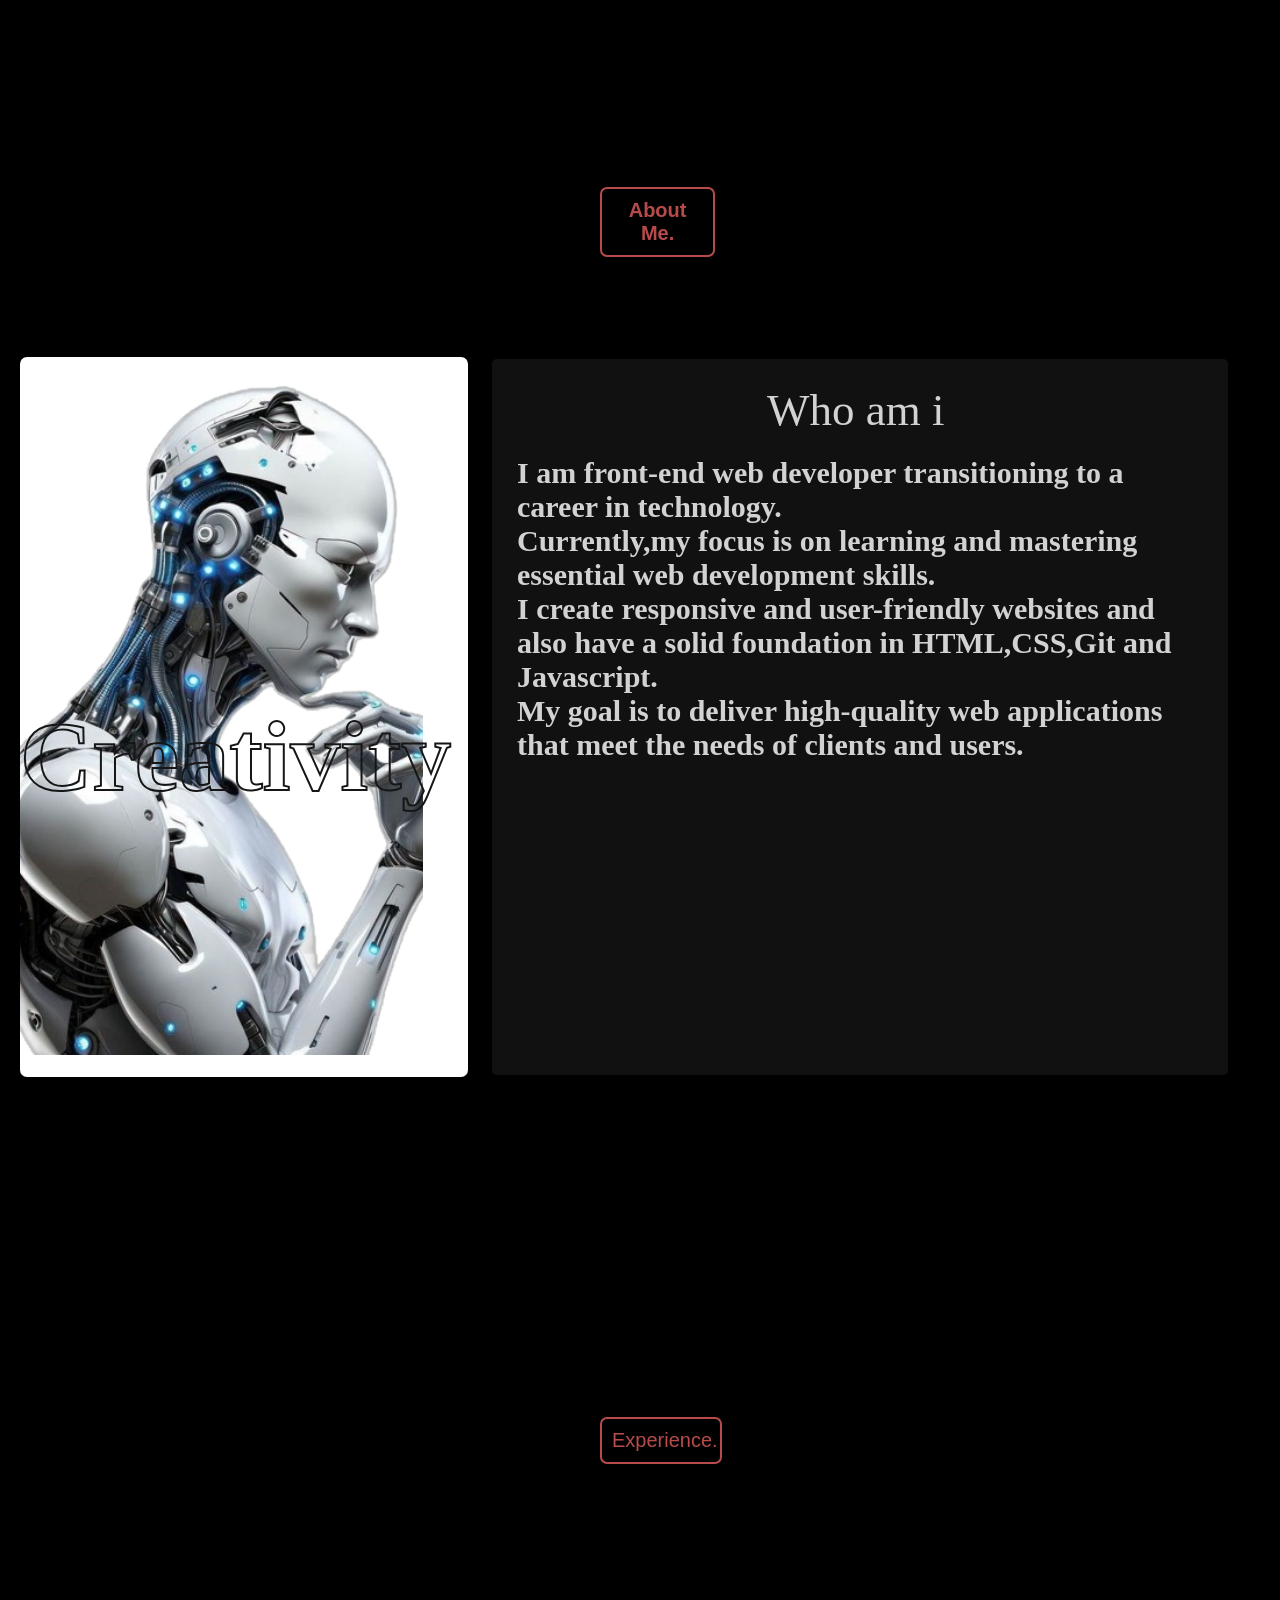
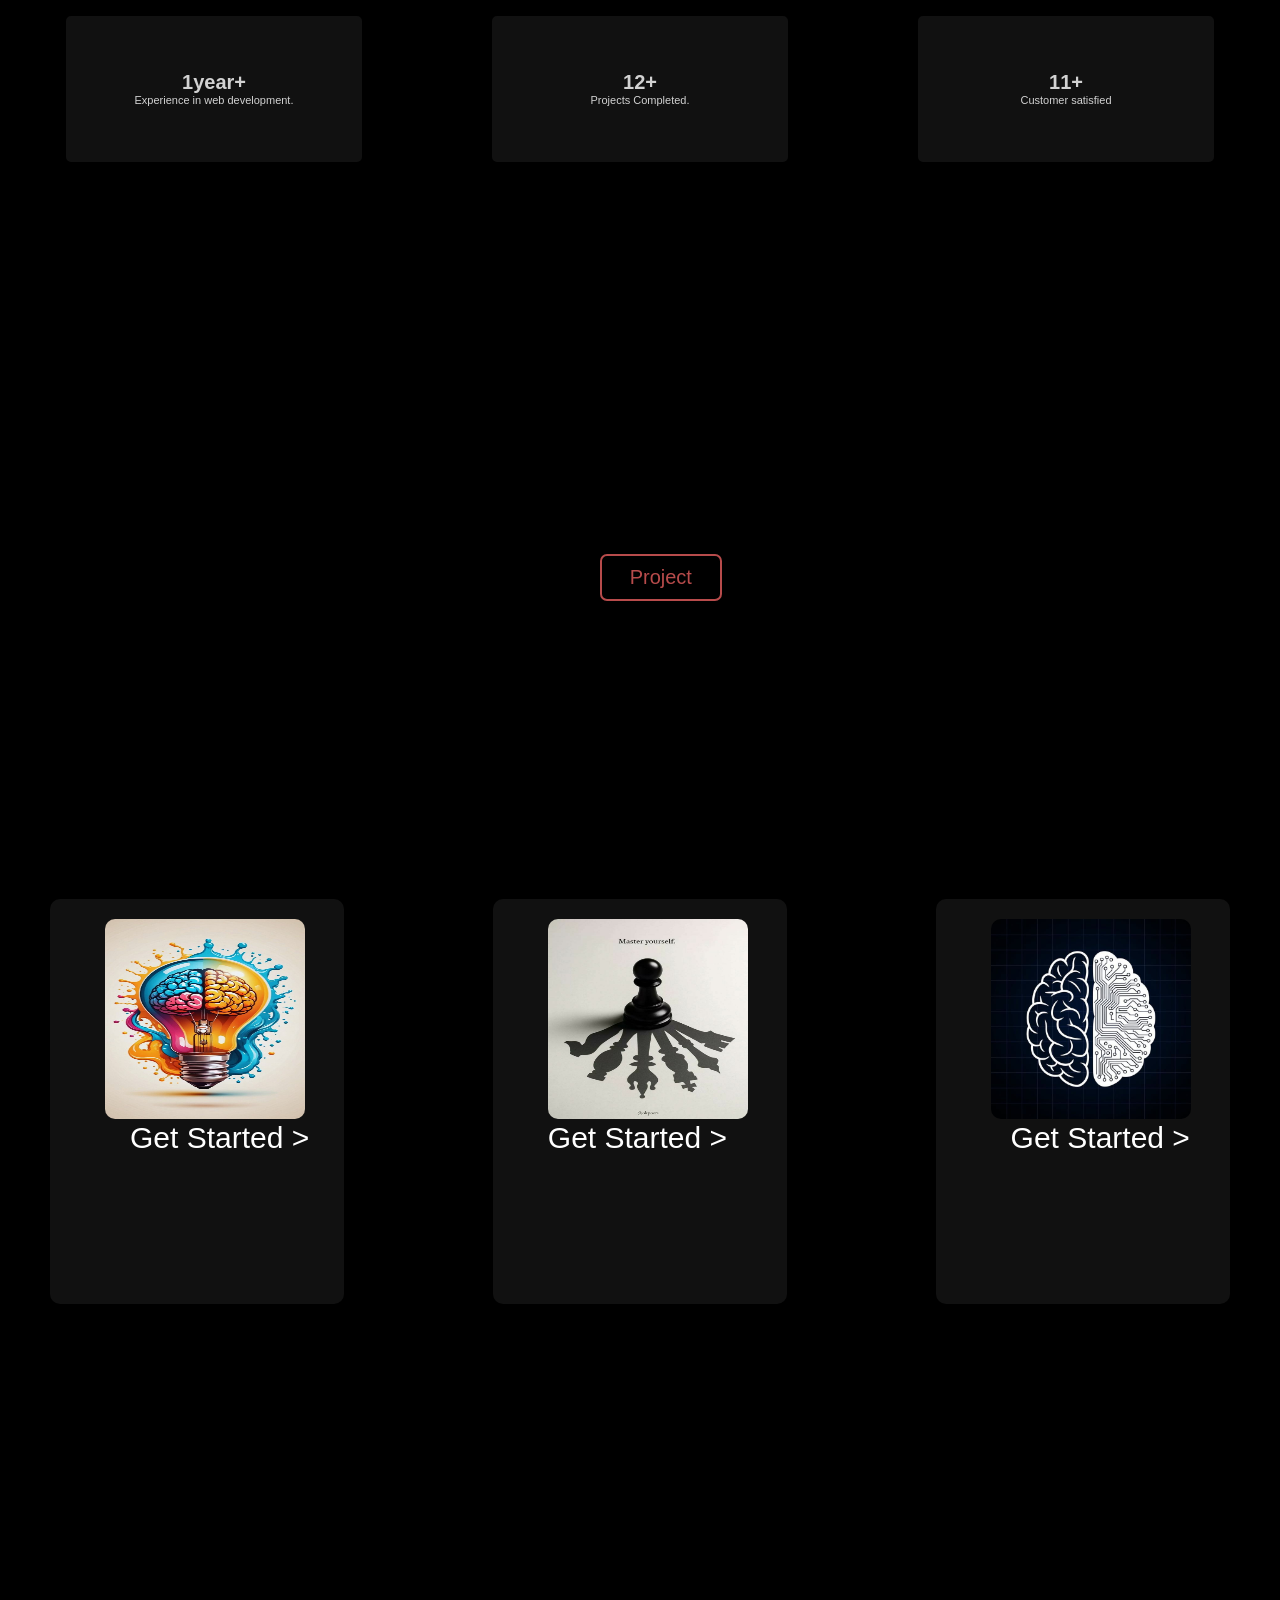
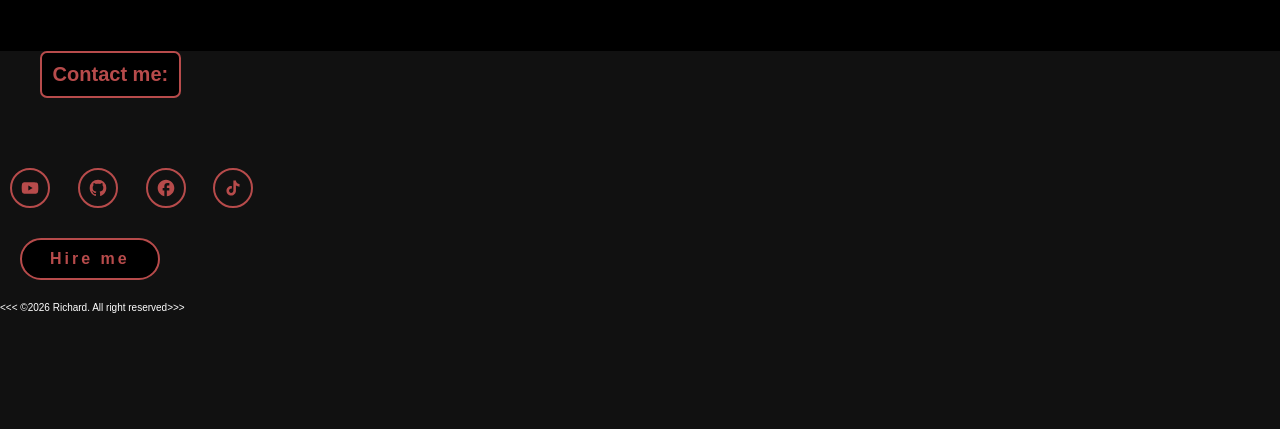
==== commit 7e88a2ce: "i am done with the experience,project and contact" ====
--- a/index.html
+++ b/index.html
@@ -9,16 +9,16 @@
 <body>
     <div class="upper">
     <header>
-        <a href="#" class="logo">Chika</a>
+        <h1 class="logo">Chika</h1>
 
         <nav>
             <a href="#" class="Top">Home</a>
             <!-- <a href="#" >Services</a> -->
             <a href="#skill" >Skills</a>
             <a href="#about" >About Me</a>
-            <a href="#" >Experience</a>
-            <a href="#" >Project</a>
-            <a href="#" >Contact</a>
+            <a href="#experience" >Experience</a>
+            <a href="#project" >Project</a>
+            <a href="#contact" >Contact</a>
         </nav>
     </header>
      <section class="home">
@@ -29,30 +29,7 @@
             <h1>Hi i'am <span>Richard</span></h1>
             <h3 class="typing-text">I'm a <span></span></h3>
             <p>I'm a young talented guy who is learning Front-end web dev as a tech skill to help grow my foundation in tech</p>
-            <div class="social-icons">
-                <a href="https://www.youtube.com/"><svg xmlns="http://www.w3.org/2000/svg" width="1em" height="1em" viewBox="0 0 24 24">
-	<path d="M0 0h24v24H0z" fill="none" />
-	<path fill="currentColor" d="m10 15l5.19-3L10 9zm11.56-7.83c.13.47.22 1.1.28 1.9c.07.8.1 1.49.1 2.09L22 12c0 2.19-.16 3.8-.44 4.83c-.25.9-.83 1.48-1.73 1.73c-.47.13-1.33.22-2.65.28c-1.3.07-2.49.1-3.59.1L12 19c-4.19 0-6.8-.16-7.83-.44c-.9-.25-1.48-.83-1.73-1.73c-.13-.47-.22-1.1-.28-1.9c-.07-.8-.1-1.49-.1-2.09L2 12c0-2.19.16-3.8.44-4.83c.25-.9.83-1.48 1.73-1.73c.47-.13 1.33-.22 2.65-.28c1.3-.07 2.49-.1 3.59-.1L12 5c4.19 0 6.8.16 7.83.44c.9.25 1.48.83 1.73 1.73" />
-</svg>
-</a>
-                <a href="https://github.com/" class="git"><svg xmlns="http://www.w3.org/2000/svg" width="1em" height="1em" viewBox="0 0 24 24">
-	<path d="M0 0h24v24H0z" fill="none" />
-	<path fill="currentColor" d="M12 2A10 10 0 0 0 2 12c0 4.42 2.87 8.17 6.84 9.5c.5.08.66-.23.66-.5v-1.69c-2.77.6-3.36-1.34-3.36-1.34c-.46-1.16-1.11-1.47-1.11-1.47c-.91-.62.07-.6.07-.6c1 .07 1.53 1.03 1.53 1.03c.87 1.52 2.34 1.07 2.91.83c.09-.65.35-1.09.63-1.34c-2.22-.25-4.55-1.11-4.55-4.92c0-1.11.38-2 1.03-2.71c-.1-.25-.45-1.29.1-2.64c0 0 .84-.27 2.75 1.02c.79-.22 1.65-.33 2.5-.33s1.71.11 2.5.33c1.91-1.29 2.75-1.02 2.75-1.02c.55 1.35.2 2.39.1 2.64c.65.71 1.03 1.6 1.03 2.71c0 3.82-2.34 4.66-4.57 4.91c.36.31.69.92.69 1.85V21c0 .27.16.59.67.5C19.14 20.16 22 16.42 22 12A10 10 0 0 0 12 2" />
-</svg>
-                 </a>
-                <a href="https://www.facebook.com/profile.php?id=61581947091361"><svg xmlns="http://www.w3.org/2000/svg" width="1em" height="1em" viewBox="0 0 24 24">
-	<path d="M0 0h24v24H0z" fill="none" />
-	<path fill="currentColor" d="M22 12c0-5.52-4.48-10-10-10S2 6.48 2 12c0 4.84 3.44 8.87 8 9.8V15H8v-3h2V9.5C10 7.57 11.57 6 13.5 6H16v3h-2c-.55 0-1 .45-1 1v2h3v3h-3v6.95c5.05-.5 9-4.76 9-9.95" />
-</svg>
-                </a>
-                <a href="https://www.tiktok.com/@richardexpress2"><svg xmlns="http://www.w3.org/2000/svg" width="1em" height="1em" viewBox="0 0 24 24">
-	<path d="M0 0h24v24H0z" fill="none" />
-	<path fill="currentColor" d="M16.6 5.82s.51.5 0 0A4.28 4.28 0 0 1 15.54 3h-3.09v12.4a2.59 2.59 0 0 1-2.59 2.5c-1.42 0-2.6-1.16-2.6-2.6c0-1.72 1.66-3.01 3.37-2.48V9.66c-3.45-.46-6.47 2.22-6.47 5.64c0 3.33 2.76 5.7 5.69 5.7c3.14 0 5.69-2.55 5.69-5.7V9.01a7.35 7.35 0 0 0 4.3 1.38V7.3s-1.88.09-3.24-1.48" />
-</svg>
-</a>
-            </div>
-            <a href="mailto:umelochikadibia@gmail.com" class="btn">Hire me</a>
-
+            
         </div>
 
      </section>
@@ -140,9 +117,68 @@
 
        </div>
 
-     <div class="experience">Experience.</div>
+     <div class="experience" id="experience">Experience.</div>
 
-     <div class="plan"></div>
+     <div class="plan">
+        <div class="Ex"><h1>1year+</h1>
+        <p>Experience in web development.</p>
+        </div>
+
+        <div class="Pro"><h1>12+</h1>
+        <p>Projects Completed.</p>
+        </div>
+
+        <div class="Cus"><h1>11+</h1>
+        <p>Customer satisfied</p>
+    </div>
+     </div>
+
+     <div class="project" id="project">Project</div>
+
+     <div class="portion">
+     <div class="quiz"><img src="/image/light bulb and brain.jpg" alt="">
+    <a href="./Quiz homework/quiz.html" class="uiz">Get Started > </a>
+    </div>
+
+    <div class="form"><img src="/image/download (8).jpg" alt="">
+    <a href="./Registration form validation test/register.html" class="or">Get Started > </a>
+    </div>
+
+    <div class="cal"><img src="/image/AiGeniusTips _ Lets Explore AI (@aigeniustips) on Threads.jpg" alt="">
+    <a href="./Calculator homework/calculator.html" class="cu">Get Started > </a>
+    </div>
+
+    </div>
+
+    <footer class="foot">
+        <div>
+        <h1 class="contast">Contact me:</h1>
+        <div class="social-icons" id="contact" >
+                <a href="https://www.youtube.com/"><svg xmlns="http://www.w3.org/2000/svg" width="1em" height="1em" viewBox="0 0 24 24">
+	<path d="M0 0h24v24H0z" fill="none" />
+	<path fill="currentColor" d="m10 15l5.19-3L10 9zm11.56-7.83c.13.47.22 1.1.28 1.9c.07.8.1 1.49.1 2.09L22 12c0 2.19-.16 3.8-.44 4.83c-.25.9-.83 1.48-1.73 1.73c-.47.13-1.33.22-2.65.28c-1.3.07-2.49.1-3.59.1L12 19c-4.19 0-6.8-.16-7.83-.44c-.9-.25-1.48-.83-1.73-1.73c-.13-.47-.22-1.1-.28-1.9c-.07-.8-.1-1.49-.1-2.09L2 12c0-2.19.16-3.8.44-4.83c.25-.9.83-1.48 1.73-1.73c.47-.13 1.33-.22 2.65-.28c1.3-.07 2.49-.1 3.59-.1L12 5c4.19 0 6.8.16 7.83.44c.9.25 1.48.83 1.73 1.73" />
+</svg>
+</a>
+                <a href="https://github.com/" class="git"><svg xmlns="http://www.w3.org/2000/svg" width="1em" height="1em" viewBox="0 0 24 24">
+	<path d="M0 0h24v24H0z" fill="none" />
+	<path fill="currentColor" d="M12 2A10 10 0 0 0 2 12c0 4.42 2.87 8.17 6.84 9.5c.5.08.66-.23.66-.5v-1.69c-2.77.6-3.36-1.34-3.36-1.34c-.46-1.16-1.11-1.47-1.11-1.47c-.91-.62.07-.6.07-.6c1 .07 1.53 1.03 1.53 1.03c.87 1.52 2.34 1.07 2.91.83c.09-.65.35-1.09.63-1.34c-2.22-.25-4.55-1.11-4.55-4.92c0-1.11.38-2 1.03-2.71c-.1-.25-.45-1.29.1-2.64c0 0 .84-.27 2.75 1.02c.79-.22 1.65-.33 2.5-.33s1.71.11 2.5.33c1.91-1.29 2.75-1.02 2.75-1.02c.55 1.35.2 2.39.1 2.64c.65.71 1.03 1.6 1.03 2.71c0 3.82-2.34 4.66-4.57 4.91c.36.31.69.92.69 1.85V21c0 .27.16.59.67.5C19.14 20.16 22 16.42 22 12A10 10 0 0 0 12 2" />
+</svg>
+                 </a>
+                <a href="https://www.facebook.com/profile.php?id=61581947091361"><svg xmlns="http://www.w3.org/2000/svg" width="1em" height="1em" viewBox="0 0 24 24">
+	<path d="M0 0h24v24H0z" fill="none" />
+	<path fill="currentColor" d="M22 12c0-5.52-4.48-10-10-10S2 6.48 2 12c0 4.84 3.44 8.87 8 9.8V15H8v-3h2V9.5C10 7.57 11.57 6 13.5 6H16v3h-2c-.55 0-1 .45-1 1v2h3v3h-3v6.95c5.05-.5 9-4.76 9-9.95" />
+</svg>
+                </a>
+                <a href="https://www.tiktok.com/@richardexpress2"><svg xmlns="http://www.w3.org/2000/svg" width="1em" height="1em" viewBox="0 0 24 24">
+	<path d="M0 0h24v24H0z" fill="none" />
+	<path fill="currentColor" d="M16.6 5.82s.51.5 0 0A4.28 4.28 0 0 1 15.54 3h-3.09v12.4a2.59 2.59 0 0 1-2.59 2.5c-1.42 0-2.6-1.16-2.6-2.6c0-1.72 1.66-3.01 3.37-2.48V9.66c-3.45-.46-6.47 2.22-6.47 5.64c0 3.33 2.76 5.7 5.69 5.7c3.14 0 5.69-2.55 5.69-5.7V9.01a7.35 7.35 0 0 0 4.3 1.38V7.3s-1.88.09-3.24-1.48" />
+</svg>
+</a>
+            </div>
+
+        <a href="mailto:umelochikadibia@gmail.com" class="btn">Hire me</a>
+        <p class="richard">&lt;&lt;&lt; &copy;2026 Richard. All right reserved&gt;&gt;&gt;</p>
+    </footer>
 
 
 
--- a/style.css
+++ b/style.css
@@ -157,7 +157,7 @@
 
   .social-icons a{
     display: inline-flex;
-    justify-content: center;
+    justify-content:  center;
     align-items: center;
     width: 4rem;
     height: 4rem;
@@ -168,6 +168,8 @@
     margin: 3rem 1.5rem 3rem 0;
     transform: 0.3s ease;
     color: #b74b4b;
+    margin-left: 1rem;
+    margin-top: 6rem;
   }
 
   .social-icons a:hover{
@@ -189,6 +191,7 @@
     border: 2px solid #b74b4b;
     transition: 0.3s ease;
     cursor: pointer;
+    margin-left: 2rem;
   }
   .btn:hover{
     transform: scale3d(1.03);
@@ -614,7 +617,7 @@
 .content{
   position: absolute;
   bottom: 25;
-  left: 0;
+  left: 2rem;
   width: 35%;
   height: 80vh;
   z-index: 4;
@@ -623,6 +626,7 @@
    justify-content: left; 
    align-items: center;
    background-color: white;
+   border-radius: 0.7rem;
  } 
 
 .content h1{
@@ -692,7 +696,7 @@
   color: #b74b4b;
   border: 0.2rem solid #b74b4b;
   text-align: center;
-  margin-bottom: 10rem;
+  margin-top: 16rem;
   width: 9.5%;
   margin-left: 60rem;
   font-size: 2rem;
@@ -705,5 +709,212 @@
     background-color: #b74b4b;
     box-shadow: 0 0 25px #b74b4b;
 }
-/* // Cryptocurrency Mining WebsitesPlatforms that facilitate digital asset mining.Blockchain Security: Allows decentralized computers to verify network transactions and secure digital ledgers (e.g., Proof-of-Work blockchains).Cloud Mining: Allows users to rent remote computing power to mine digital coins without purchasing expensive hardware themselves.Note on browser-based web mining: Some websites allow visitors to run mining scripts in their browser to generate coins in exchange for ad-free browsing or revenue sharing 
-(though this practice has drastically declined due to malware concerns and user system degradatio+.plan{
+  display: flex;
+  justify-content: space-between;
+  align-items: center;
+  width: 90%;
+  height: 50vh;
+  margin: auto;
+   margin-bottom: 24rem;
+}
+.Ex{
+  border: 2px solid black;
+  padding: 5.5rem;
+  background-color: rgb(17, 17, 17);
+  color: #d2d2d2;
+  border-radius: 0.7rem;
+  height: 15rem;
+  width: 30rem;
+   cursor: pointer;
+  transition: 0.2s ease;
+  text-align: center;
+}
+.Ex:hover{
+   border: 2px solid #b74b4b;
+  background-color: transparent;
+  box-shadow: 0 0 25px #b74b4b;
+  transform: scale(1.1);
+}
+.Ex p{
+  font-size: 1.1rem;
+}
+.Pro{
+   border: 2px solid black;
+  padding: 5.5rem;
+  background-color: rgb(17, 17, 17);
+  color: #d2d2d2;
+  border-radius: 0.7rem;
+  height: 15rem;
+  width: 30rem;
+   cursor: pointer;
+  transition: 0.2s ease;
+  text-align: center;
+}
+.Pro:hover{
+   border: 2px solid #b74b4b;
+  background-color: transparent;
+  box-shadow: 0 0 25px #b74b4b;
+  transform: scale(1.1);
+}
+.Pro p{
+  font-size: 1.1rem;
+}
+.Cus{
+   border: 2px solid black;
+  padding: 5.5rem;
+  background-color: rgb(17, 17, 17);
+  color: #d2d2d2;
+  border-radius: 0.7rem;
+  height: 15rem;
+  width: 30rem;
+   cursor: pointer;
+  transition: 0.2s ease;
+  text-align: center;
+}
+.Cus:hover{
+  border: 2px solid #b74b4b;
+  background-color: transparent;
+  box-shadow: 0 0 25px #b74b4b;
+  transform: scale(1.1);
+}
+.Cus p{
+  font-size: 1.1rem;
+}
+.project{
+    background-color: black;
+  color: #b74b4b;
+  border: 0.2rem solid #b74b4b;
+  text-align: center;
+  margin-top: 16rem;
+  width: 9.5%;
+  margin-left: 60rem;
+  font-size: 2rem;
+  padding: 1rem;
+  border-radius: 0.7rem;
+}
+.project:hover{
+    transform: scale3d(1.0);
+    color: black;
+    background-color: #b74b4b;
+    box-shadow: 0 0 25px #b74b4b;
+}
+.portion{
+  display: flex;
+  justify-content: space-between;
+  align-items: center;
+  margin: auto;
+    width: 100%;
+  height:   100vh;
+}
+.quiz{
+  margin-top: 10rem;
+  margin-left: 5rem;
+  background-color: rgb(17, 17, 17);
+  width: 23%;
+  height: 45vh;
+  border-radius: 1rem;
+}
+.quiz:hover{
+  border: 2px solid #b74b4b;
+  background-color: transparent;
+  box-shadow: 0 0 25px #b74b4b;
+  /* transform: scale(1.1); */
+}
+img{
+  width: 20rem;
+  height: 20rem;
+  margin-top: 2rem;
+  margin-left: 5.5rem;
+  border-radius: 1rem;
+  filter: drop-shadow(10px);
+}
+.uiz{
+  font-size: 3rem; 
+  margin-left: 8rem; 
+  margin-top: 10rem;
+  color: white;
+}
+.uiz:hover,
+ .uiz:active{
+ color: #b74b4b;
+}
+.form{
+  margin-top: 10rem;
+  /* margin-left: 15rem; */
+  background-color: rgb(17, 17, 17);
+  width: 23%;
+  height: 45vh;
+  border-radius: 1rem;
+}
+.form:hover{
+  border: 2px solid #b74b4b;
+  background-color: transparent;
+  box-shadow: 0 0 25px #b74b4b;
+}
+.or{
+  font-size: 3rem; 
+  margin-left: 5.5rem; 
+  margin-top: 400px;
+  color: white;
+}
+.or:hover,
+.or:active{
+  color: #b74b4b;
+}
+.cal{
+    margin-top: 10rem;
+  margin-right: 5rem;
+  background-color: rgb(17, 17, 17);
+  width: 23%;
+  height: 45vh;
+  border-radius: 1rem;
+}
+.cal:hover{
+    border: 2px solid #b74b4b;
+  background-color: transparent;
+  box-shadow: 0 0 25px #b74b4b;
+}
+.cu{
+  font-size: 3rem; 
+  margin-left: 7.5rem; 
+  margin-top: 400px;
+  color: white;
+}
+.cu:hover,
+.cu:active{
+  color: #b74b4b;
+}
+.foot{
+   margin-top: 15rem;
+  background-color: rgb(17, 17, 17);
+  width: 100%;
+  height: 42vh;
+}
+.contast{
+   background-color: black;
+  color: #b74b4b;
+  border: 0.2rem solid #b74b4b;
+  text-align: center;
+  margin-bottom: 10px;
+  width: 11%;
+  margin-left: 4rem;
+  font-size: 2rem;
+  padding: 1rem;
+  border-radius: 0.7rem;
+}
+.contast:hover{
+    transform: scale3d(1.0);
+    color: black;
+    background-color: #b74b4b;
+    box-shadow: 0 0 25px #b74b4b;
+}
+.richard{
+  margin-top: 2.2rem;
+}
+
+
+ /* Cryptocurrency Mining WebsitesPlatforms that facilitate digital asset mining.Blockchain Security: Allows decentralized computers to verify network transactions and secure digital ledgers (e.g., Proof-of-Work blockchains).
+ Cloud Mining: Allows users to rent remote computing power to mine digital coins without purchasing expensive hardware themselves.Note on browser-based web mining:
+  Some websites allow visitors to run mining scripts in their browser to generate coins in exchange for ad-free browsing or revenue sharing  */
+/* though this practice has drastically declined due to malware concerns and user system degradatio */
